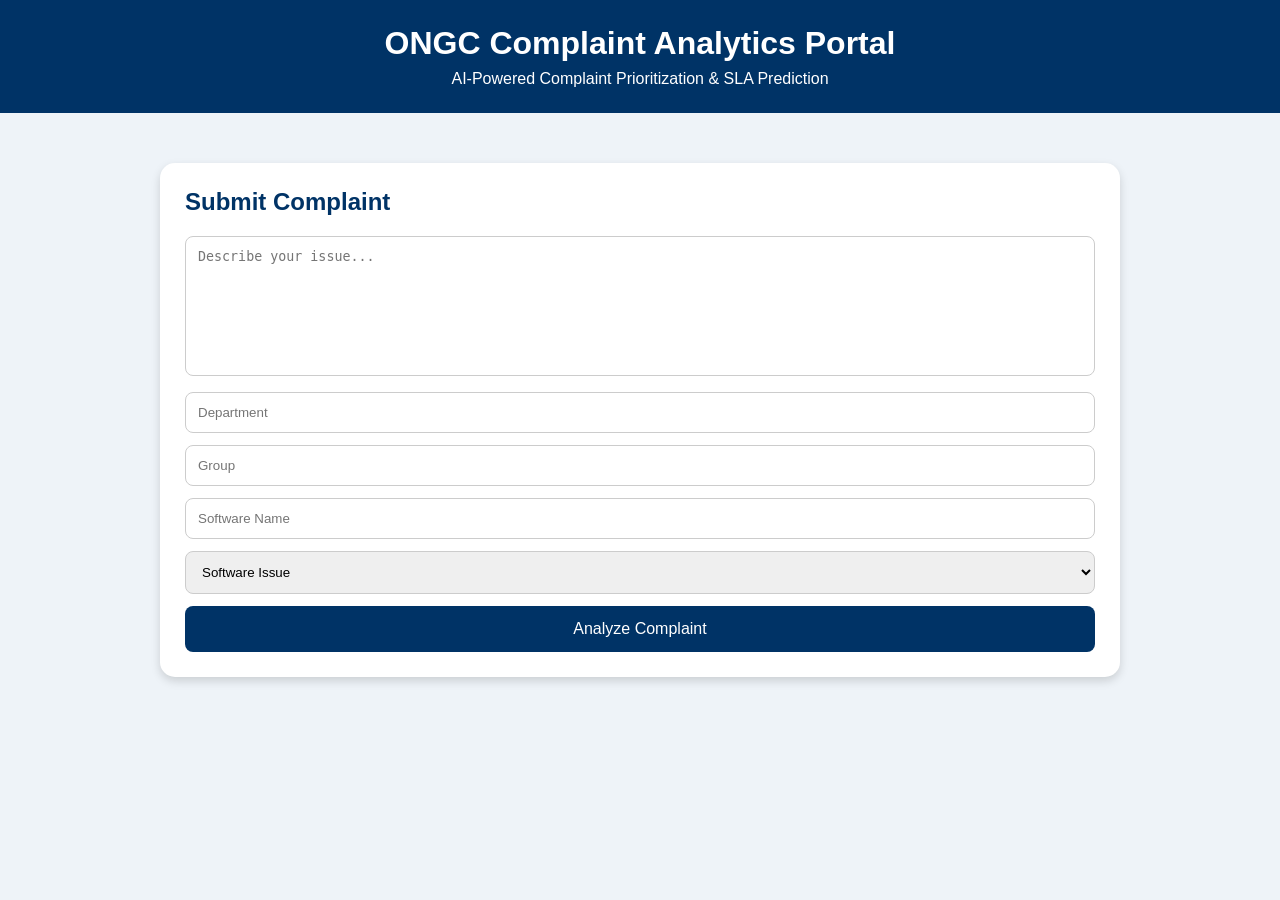
==== index.html @ e14ba64c "Add frontend files to root" ====
<!DOCTYPE html>
<html lang="en">

<head>
    <meta charset="UTF-8">
    <meta name="viewport" content="width=device-width, initial-scale=1.0">
    <title>ONGC Complaint Analytics Portal</title>

    <link rel="stylesheet" href="style.css">
</head>

<body>

    <div class="header">
        <h1>ONGC Complaint Analytics Portal</h1>
        <p>AI-Powered Complaint Prioritization & SLA Prediction</p>
    </div>

    <div class="container">

        <div class="form-card">

            <h2>Submit Complaint</h2>

            <textarea
                id="complaint"
                placeholder="Describe your issue..."></textarea>

            <input
                type="text"
                id="department"
                placeholder="Department">

            <input
                type="text"
                id="group"
                placeholder="Group">

            <input
                type="text"
                id="software"
                placeholder="Software Name">

            <select id="hw_flag">
                <option value="0">Software Issue</option>
                <option value="1">Hardware Issue</option>
            </select>

            <button onclick="analyzeComplaint()">
                Analyze Complaint
            </button>

        </div>

        <div id="loading" class="loading">
            Analyzing Complaint...
        </div>

        <div id="results"></div>

    </div>

    <script src="script.js"></script>

</body>
</html>
---- style.css ----
*{
    margin:0;
    padding:0;
    box-sizing:border-box;
}

body{
    font-family:Segoe UI, sans-serif;
    background:#eef3f8;
}

.header{
    background:#003366;
    color:white;
    text-align:center;
    padding:25px;
}

.header p{
    margin-top:8px;
}

.container{
    max-width:1000px;
    margin:30px auto;
    padding:20px;
}

.form-card{
    background:white;
    padding:25px;
    border-radius:15px;
    box-shadow:0 4px 10px rgba(0,0,0,0.15);
}

.form-card h2{
    margin-bottom:20px;
    color:#003366;
}

textarea{
    width:100%;
    height:140px;
    padding:12px;
    border:1px solid #ccc;
    border-radius:8px;
    margin-bottom:12px;
    resize:none;
}

input,
select{
    width:100%;
    padding:12px;
    margin-bottom:12px;
    border:1px solid #ccc;
    border-radius:8px;
}

button{
    width:100%;
    background:#003366;
    color:white;
    border:none;
    padding:14px;
    font-size:16px;
    border-radius:8px;
    cursor:pointer;
}

button:hover{
    background:#0055aa;
}

.loading{
    display:none;
    text-align:center;
    margin-top:25px;
    font-size:18px;
    color:#003366;
}

.results-grid{
    margin-top:25px;
    display:grid;
    grid-template-columns:repeat(auto-fit,minmax(250px,1fr));
    gap:20px;
}

.card{
    background:white;
    padding:20px;
    border-radius:12px;
    text-align:center;
    box-shadow:0 4px 10px rgba(0,0,0,0.15);
}

.card h3{
    margin-bottom:12px;
}

.priority-low{
    color:green;
    font-weight:bold;
}

.priority-medium{
    color:#d4a000;
    font-weight:bold;
}

.priority-high{
    color:orange;
    font-weight:bold;
}

.priority-critical{
    color:red;
    font-weight:bold;
}

.sla-good{
    color:green;
    font-weight:bold;
}

.sla-bad{
    color:red;
    font-weight:bold;
}

.error{
    margin-top:20px;
    background:#ffe5e5;
    color:red;
    padding:15px;
    border-radius:8px;
}
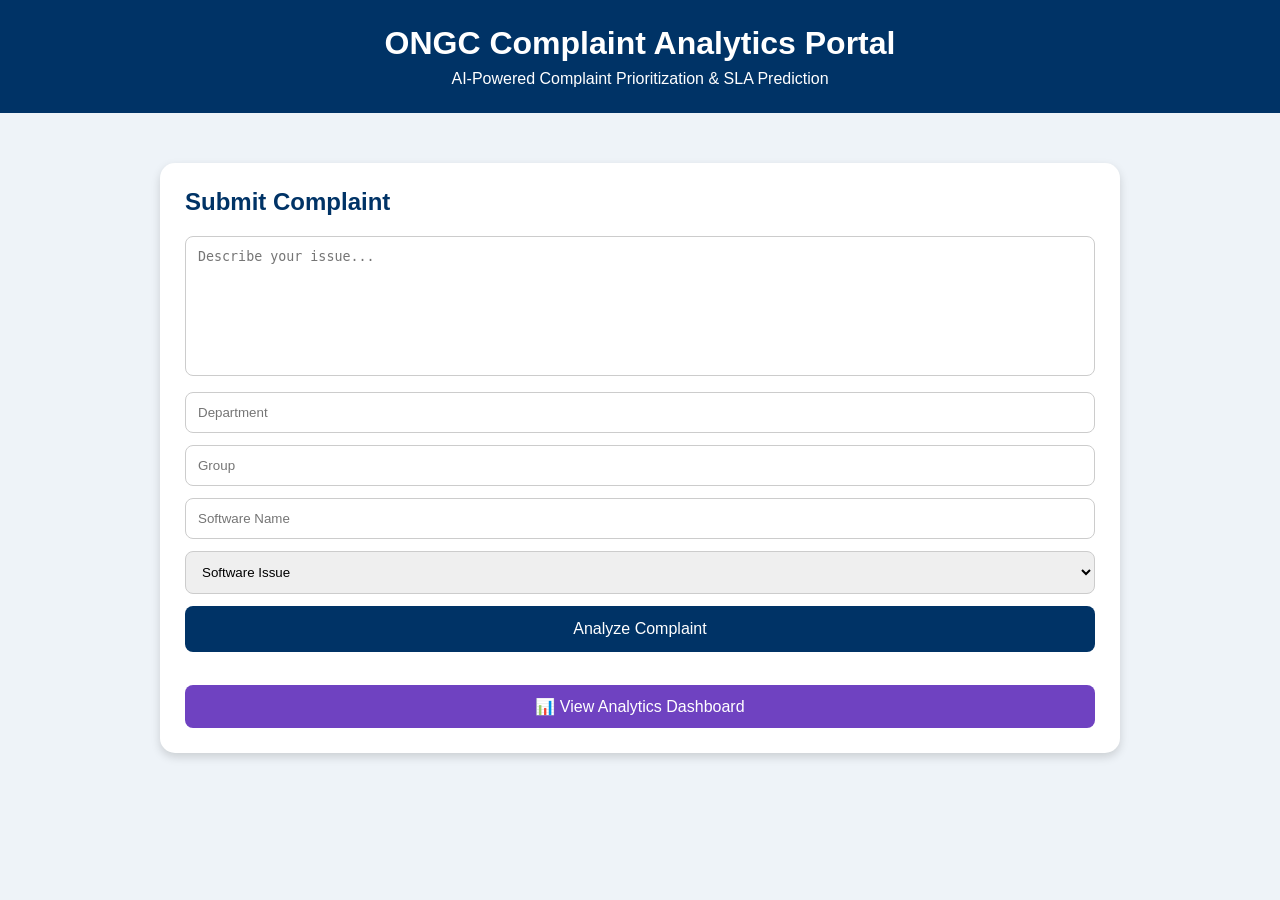
==== commit c657a7bd: "Added Power BI dashboard button" ====
--- a/index.html
+++ b/index.html
@@ -49,6 +49,11 @@
             <button onclick="analyzeComplaint()">
                 Analyze Complaint
             </button>
+            <br><br>
+
+<button id="dashboardBtn">
+    📊 View Analytics Dashboard
+</button>
 
         </div>
 
--- a/style.css
+++ b/style.css
@@ -135,4 +135,29 @@
     color:red;
     padding:15px;
     border-radius:8px;
+}
+#dashboardBtn {
+
+    background: #6f42c1;
+
+    color: white;
+
+    border: none;
+
+    padding: 12px 20px;
+
+    border-radius: 8px;
+
+    cursor: pointer;
+
+    font-size: 16px;
+
+    margin-top: 15px;
+
+    transition: 0.3s;
+}
+
+#dashboardBtn:hover {
+
+    transform: scale(1.05);
 }
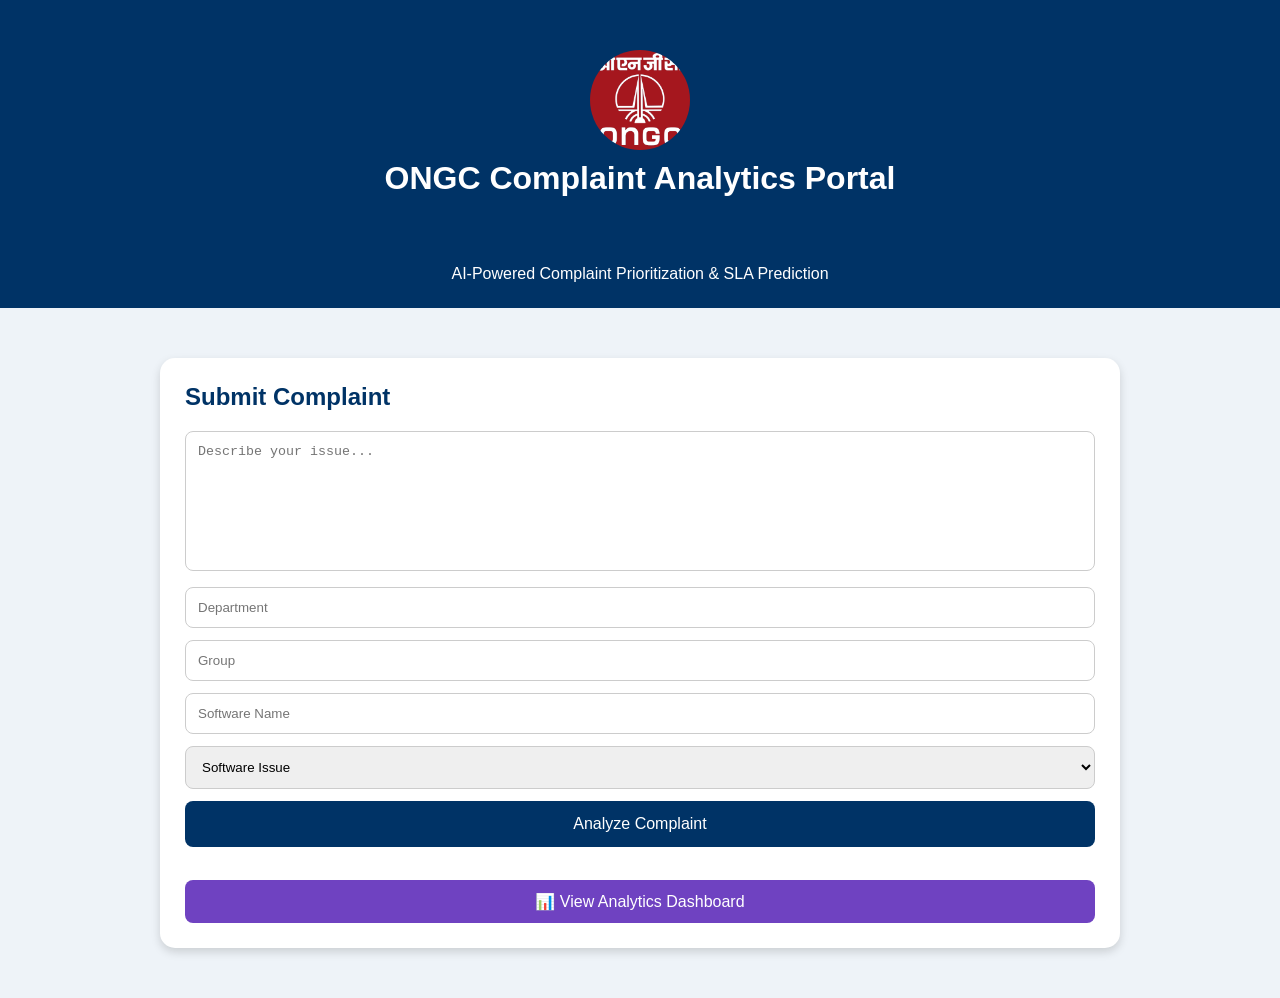
==== commit af2abe53: "Added ONGC logo" ====
--- a/index.html
+++ b/index.html
@@ -12,7 +12,19 @@
 <body>
 
     <div class="header">
-        <h1>ONGC Complaint Analytics Portal</h1>
+        <div class="header">
+
+    <img
+        src="Images\ONGC_Logo.svg.png"
+        alt="ONGC Logo"
+        class="logo"
+    >
+
+    <h1>
+        ONGC Complaint Analytics Portal
+    </h1>
+
+</div>
         <p>AI-Powered Complaint Prioritization & SLA Prediction</p>
     </div>
 
--- a/style.css
+++ b/style.css
@@ -160,4 +160,25 @@
 #dashboardBtn:hover {
 
     transform: scale(1.05);
+}
+.header{
+
+    display:flex;
+
+    flex-direction:column;
+
+    align-items:center;
+
+    justify-content:center;
+
+    gap:10px;
+
+    margin-bottom:25px;
+}
+
+.logo{
+
+    width:100px;
+
+    border-radius:50%;
 }
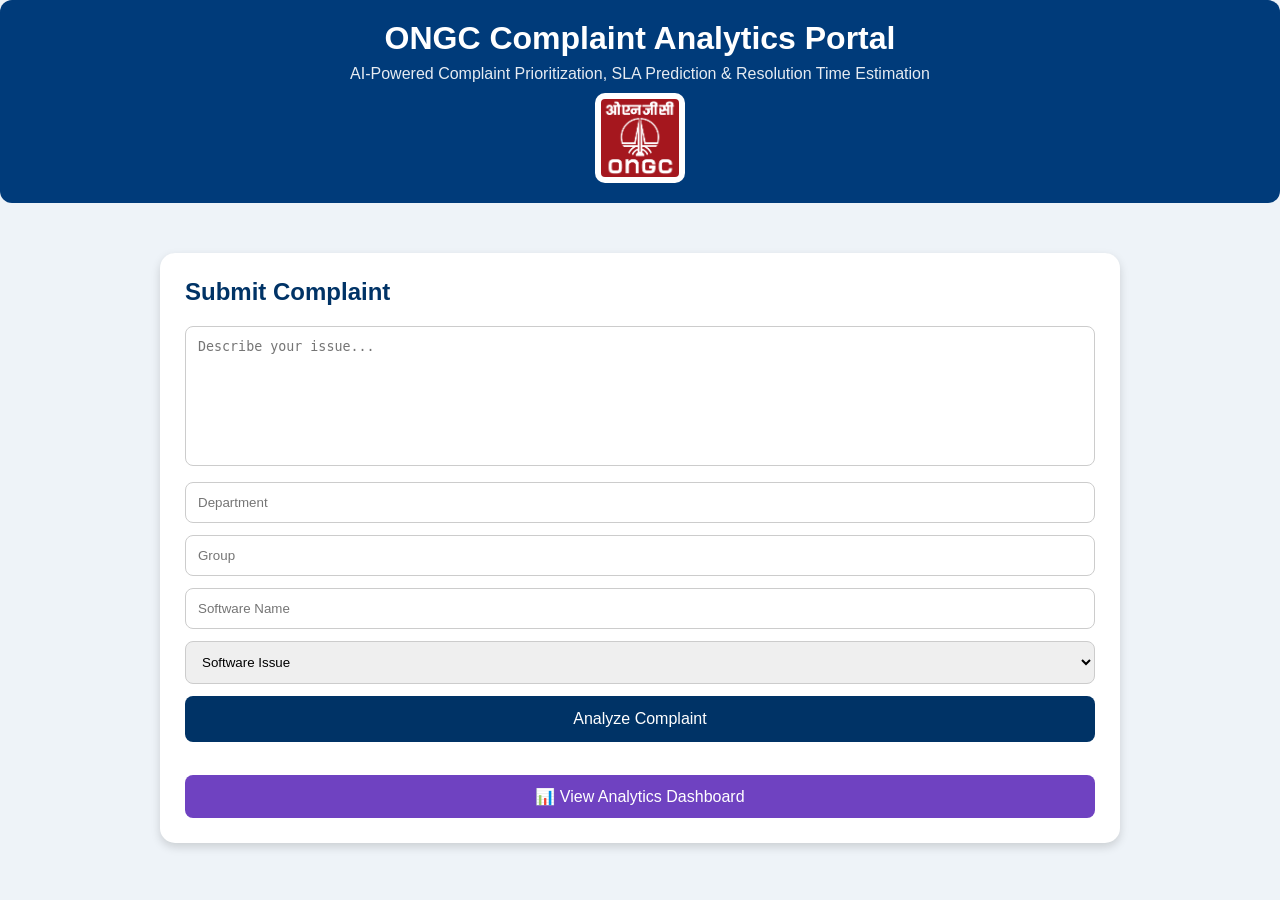
==== commit dd002bc3: "Added professional ONGC header" ====
--- a/index.html
+++ b/index.html
@@ -12,20 +12,23 @@
 <body>
 
     <div class="header">
-        <div class="header">
 
-    <img
-        src="Images\ONGC_Logo.svg.png"
-        alt="ONGC Logo"
-        class="logo"
-    >
+        <div class="header-text">
 
-    <h1>
-        ONGC Complaint Analytics Portal
-    </h1>
+            <h1>ONGC Complaint Analytics Portal</h1>
 
-</div>
-        <p>AI-Powered Complaint Prioritization & SLA Prediction</p>
+            <p>
+                AI-Powered Complaint Prioritization,
+                SLA Prediction & Resolution Time Estimation
+            </p>
+
+        </div>
+
+        <img
+            src="Images/ONGC_Logo.svg.png"
+            alt="ONGC Logo"
+            class="logo">
+
     </div>
 
     <div class="container">
@@ -61,11 +64,12 @@
             <button onclick="analyzeComplaint()">
                 Analyze Complaint
             </button>
+
             <br><br>
 
-<button id="dashboardBtn">
-    📊 View Analytics Dashboard
-</button>
+            <button id="dashboardBtn">
+                📊 View Analytics Dashboard
+            </button>
 
         </div>
 
@@ -80,4 +84,5 @@
     <script src="script.js"></script>
 
 </body>
+
 </html>
--- a/style.css
+++ b/style.css
@@ -181,4 +181,90 @@
     width:100px;
 
     border-radius:50%;
+}
+.header{
+
+    background:#003B7A;
+
+    color:white;
+
+    display:flex;
+
+    justify-content:space-between;
+
+    align-items:center;
+
+    padding:20px 30px;
+
+    border-radius:12px;
+
+    margin-bottom:25px;
+}
+
+.header-text h1{
+
+    margin:0;
+
+    font-size:32px;
+}
+
+.header-text p{
+
+    margin-top:8px;
+
+    font-size:16px;
+
+    opacity:0.9;
+}
+
+.logo{
+
+    width:90px;
+
+    background:white;
+
+    padding:6px;
+
+    border-radius:10px;
+}
+
+#dashboardBtn{
+
+    background:#6f42c1;
+
+    color:white;
+
+    border:none;
+
+    padding:12px 20px;
+
+    border-radius:8px;
+
+    cursor:pointer;
+
+    font-size:16px;
+
+    transition:0.3s;
+}
+
+#dashboardBtn:hover{
+
+    transform:scale(1.05);
+}
+
+@media(max-width:768px){
+
+    .header{
+
+        flex-direction:column;
+
+        text-align:center;
+
+        gap:15px;
+    }
+
+    .logo{
+
+        width:70px;
+    }
 }
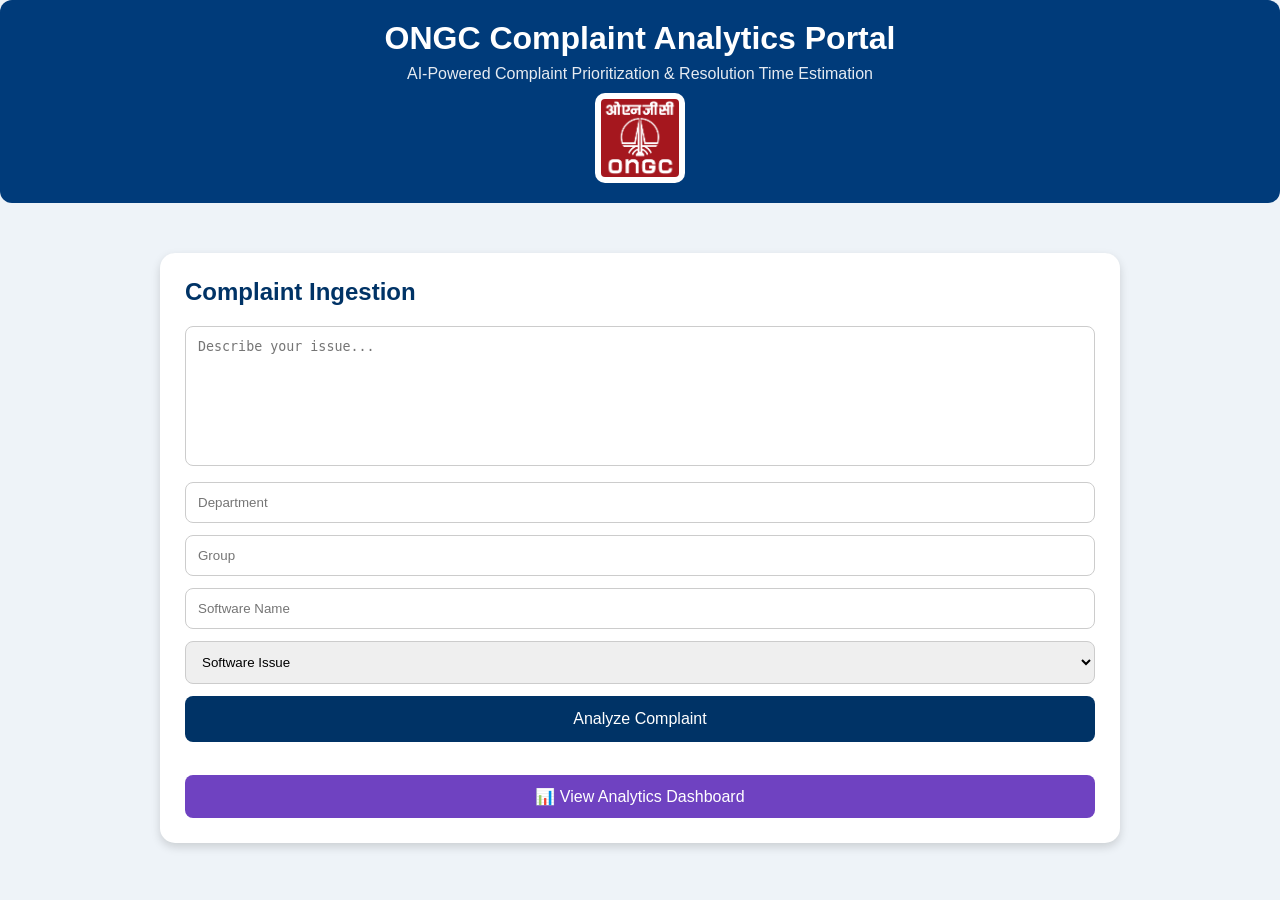
==== commit 1ae0b2ca: "Updated portal text" ====
--- a/index.html
+++ b/index.html
@@ -18,8 +18,7 @@
             <h1>ONGC Complaint Analytics Portal</h1>
 
             <p>
-                AI-Powered Complaint Prioritization,
-                SLA Prediction & Resolution Time Estimation
+                AI-Powered Complaint Prioritization & Resolution Time Estimation
             </p>
 
         </div>
@@ -35,7 +34,7 @@
 
         <div class="form-card">
 
-            <h2>Submit Complaint</h2>
+            <h2>Complaint Ingestion</h2>
 
             <textarea
                 id="complaint"
